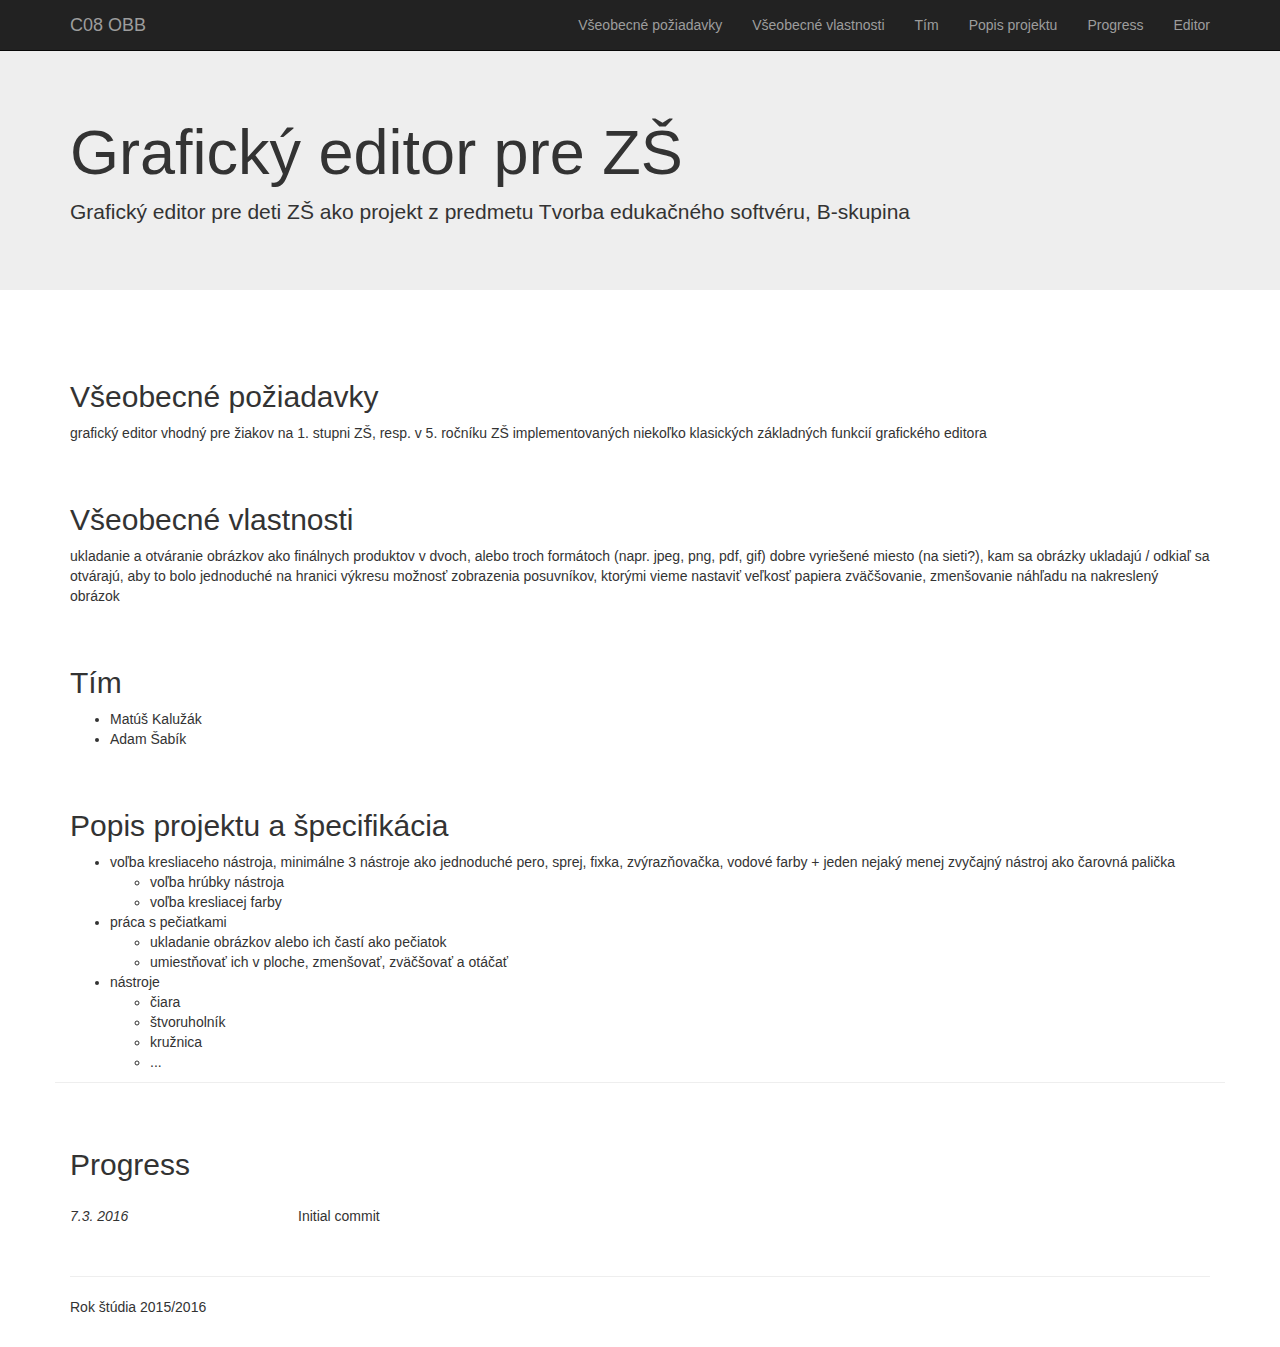
==== index.html @ eddb86cf "init commit" ====
<!DOCTYPE html>
<html lang="sk">
    <head>
        <meta charset="utf-8">
        <meta http-equiv="X-UA-Compatible" content="IE=edge">
        <meta name="viewport" content="width=device-width, initial-scale=1">
        <meta name="description" content="">
        <meta name="author" content="">

        <title>Grafický editor pre deti ZŠ</title>

        <link href='http://fonts.googleapis.com/css?family=Open+Sans:400,300,700&amp;subset=latin-ext,latin' rel='stylesheet' type='text/css'>
        <link rel="stylesheet" href="res/css/bootstrap.min.css">
        <style type="text/css">
            /* Move down content because we have a fixed navbar that is 50px tall */
            body {
                padding-top: 50px;
                padding-bottom: 20px;
            }

            h2 {
                margin-top: -30px;
                margin-top: 10px;
                padding-top: 50px;
            }

            .at-sign:before {
                content: '@';
            }
            
            @-webkit-keyframes hashhref {
                0% {opacity:1}
                50% {opacity:.2}
                100% {opacity:1}
            }
            @keyframes hashhref {
                0% {opacity:1}
                50% {opacity:.2}
                100% {opacity:1}
            }
            .animate-hash-href {
                opacity: 1;
                animation: hashhref 1s;
                -webkit-animation: hashhref 1s;
            }

            #navrh-struktury + ul {
                list-style-type: none;
                padding-left: 20px;
            }
            #navrh-struktury + ul li {
                padding-bottom: 5px;
            }
            #navrh-struktury + ul li .glyphicon {
                top: 3px;
            }
            
            #general-info ~ .row {
                padding-top: 5px;
                padding-bottom: 5px;
                border-top: thin solid #eee;
            }
            #general-info + .row {
                padding-top: 0;
                border: none;
            }
            
            #general-info ~ .row .text-right {
                font-weight: 300;
            }
            .tyzdennik-list {
            	padding-left: 0;
            }
            .tyzdennik-list li {
                padding-top: 5px;
                padding-bottom: 15px;
                border-top: thin solid #ccc;
                padding: 15px 0;
                list-style-type: none;
                overflow: hidden;
            }
            .tyzdennik-list li:first-child {
            	border-top: 0 none;
            }
            .date {
                font-style: italic;
                font-color: #999;
                padding-right: 20px;
                padding-bottom: 1000px;
                margin-bottom: -1000px;
                display: block;
                width: 20%;
                min-width: 120px;
                float: left;
            }
            .date + .desc {
                width: 80%;
                display: block;
                float: left;
            }
            .date:after {
                content: ' 2015';
            }
            .date.new:after {
                content: ' 2016';
            }


            figure.text-center .img-responsive {
            	margin: 0 auto;
            }

            /*youtube video with http://embedresponsively.com/*/
	.embed-container { position: relative; padding-bottom: 56.25%; height: 0; overflow: hidden; max-width: 100%; } 
	.embed-container iframe, .embed-container object, .embed-container embed { position: absolute; top: 0; left: 0; width: 100%; height: 100%; }

            @media (max-width: 969px/*@screen-md-min*/) {
                #general-info ~ .row .text-right {
                    text-align: left !important;
                }
            }
        </style>

        <!-- HTML5 shim and Respond.js for IE8 support of HTML5 elements and media queries -->
        <!--[if lt IE 9]>
          <script src="https://oss.maxcdn.com/html5shiv/3.7.2/html5shiv.min.js"></script>
          <script src="https://oss.maxcdn.com/respond/1.4.2/respond.min.js"></script>
        <![endif]-->
    </head>

    <body>

        <nav class="navbar navbar-inverse navbar-fixed-top" role="navigation">
            <div class="container">
                <div class="navbar-header">
                    <button type="button" class="navbar-toggle collapsed" data-toggle="collapse" data-target="#navbar" aria-expanded="false" aria-controls="navbar">
                        <span class="sr-only">Toggle navigation</span>
                        <span class="icon-bar"></span>
                        <span class="icon-bar"></span>
                        <span class="icon-bar"></span>
                    </button>
                    <a class="navbar-brand" href="./">C08 OBB</a>
                </div>
                <div id="navbar" class="navbar-collapse collapse">
                    <ul class="nav navbar-nav navbar-right" id="hash-anchor">
                        <li><a href="#general-requirements">Všeobecné požiadavky</a></li>
                        <li><a href="#general-info">Všeobecné vlastnosti</a></li>
                        <li><a href="#team">Tím</a></li>
                        <li><a href="#project-description">Popis projektu</a></li>
                        <li><a href="#progress">Progress</a></li>
                        <li><a href="editor.html">Editor</a></li>
                    </ul>
                </div><!--/.navbar-collapse -->
            </div>
        </nav>

        <!-- Main jumbotron for a primary marketing message or call to action -->
        <div class="jumbotron">
            <div class="container">
                <h1>Grafický editor pre ZŠ</h1>
                <p>Grafický editor pre deti ZŠ ako projekt z predmetu Tvorba edukačného softvéru, B-skupina</p>
            </div>
        </div>

        <div class="container">
            <h2 id="general-requirements">Všeobecné požiadavky</h2>
            <p>grafický editor vhodný pre žiakov na 1. stupni ZŠ, resp. v 5. ročníku ZŠ 
implementovaných niekoľko klasických základných funkcií grafického editora</p>
            
            <h2 id="general-info">Všeobecné vlastnosti</h2>
            <p>ukladanie a otváranie obrázkov ako finálnych produktov v dvoch, alebo troch formátoch (napr. jpeg, png, pdf, gif)
dobre vyriešené miesto (na sieti?), kam sa obrázky ukladajú / odkiaľ sa otvárajú, aby to bolo jednoduché
na hranici výkresu možnosť zobrazenia posuvníkov, ktorými vieme nastaviť veľkosť papiera
zväčšovanie, zmenšovanie náhľadu na nakreslený obrázok</p>

            <h2 id="team">Tím</h2>
            <ul>
                <li>Matúš Kalužák</li>
                <li>Adam Šabík</li>
            </ul>
            
            <h2 id="project-description">Popis projektu a špecifikácia </h2>
        	<ul>
        		<li>voľba kresliaceho nástroja, minimálne 3 nástroje ako jednoduché pero, sprej, fixka, zvýrazňovačka, vodové farby + jeden nejaký menej zvyčajný nástroj ako čarovná palička
                    <ul>
                        <li>voľba hrúbky nástroja</li>
                        <li>voľba kresliacej farby</li>
                    </ul>
                </li>
        		<li>práca s pečiatkami
        			<ul>
        				<li>ukladanie obrázkov alebo ich častí ako pečiatok</li>
        				<li>umiestňovať ich v ploche, zmenšovať, zväčšovať a otáčať</li>
        			</ul>
        		</li>
        		<li>nástroje
        			<ul>
        				<li>čiara</li>
        				<li>štvoruholník</li>
        				<li>kružnica</li>
                        <li>...</li>
        			</ul>
        		</li>
        	</ul>

            <div class="row">
                <div class="col-xs-12">
                    <h2 id="progress">Progress</h2>
                    <ul class="tyzdennik-list">
                        <li><span class="date new">7.3. </span><span class="desc">Initial commit</span></li>
                    </ul>
                </div>
            </div>
            <hr>

            <footer>
                <p>Rok štúdia 2015/2016</p>
            </footer>
        </div> <!-- /container -->


        <!-- Bootstrap core JavaScript
        ================================================== -->
        <!-- Placed at the end of the document so the pages load faster -->
        <script src="https://ajax.googleapis.com/ajax/libs/jquery/1.11.1/jquery.min.js"></script>
        <script src="res/js/bootstrap.min.js"></script>
        <script type="text/javascript">
            $(function(){
                $('#hash-anchor li > a').click(function(){
                    $('.animate-hash-href').removeClass('animate-hash-href');
                    $(this.hash).addClass('animate-hash-href');
                });
            });
        </script>
    </body>
</html>
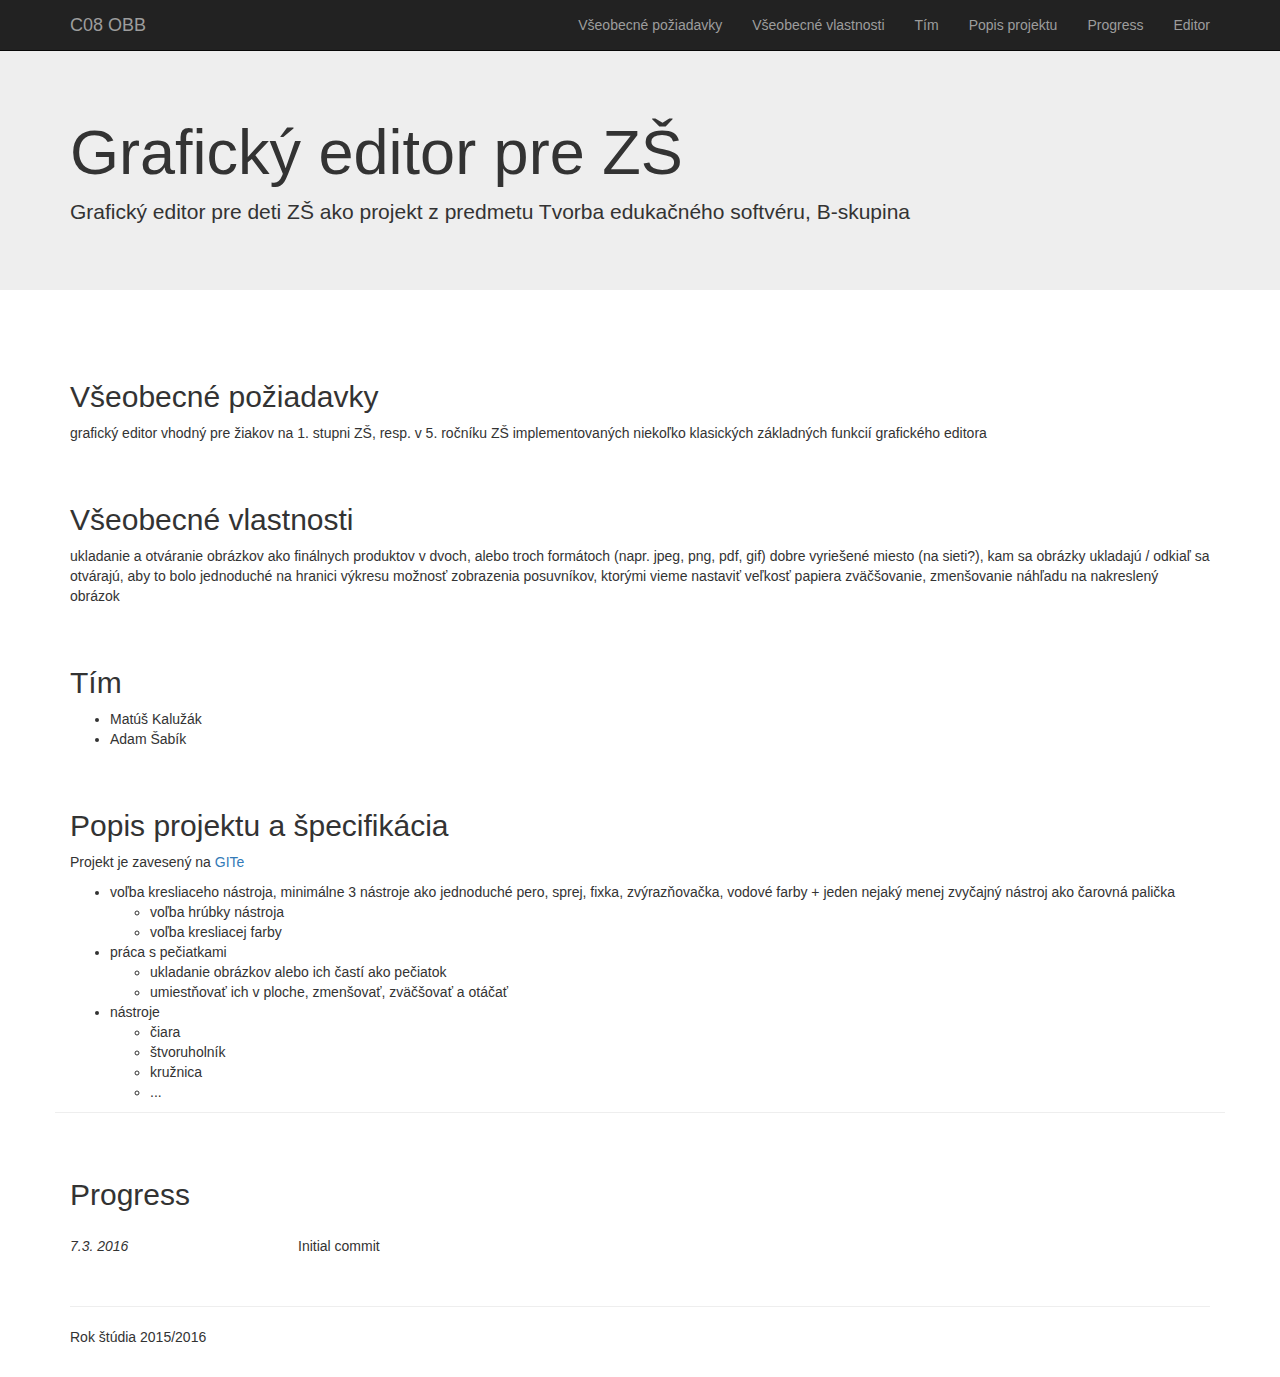
==== commit c2f9c026: "added git url to website" ====
--- a/index.html
+++ b/index.html
@@ -180,6 +180,7 @@
             </ul>
             
             <h2 id="project-description">Popis projektu a špecifikácia </h2>
+            <p>Projekt je zavesený na <a href="https://github.com/adamsbk/graficky-editor" target="_blank">GITe</a></p>
         	<ul>
         		<li>voľba kresliaceho nástroja, minimálne 3 nástroje ako jednoduché pero, sprej, fixka, zvýrazňovačka, vodové farby + jeden nejaký menej zvyčajný nástroj ako čarovná palička
                     <ul>
